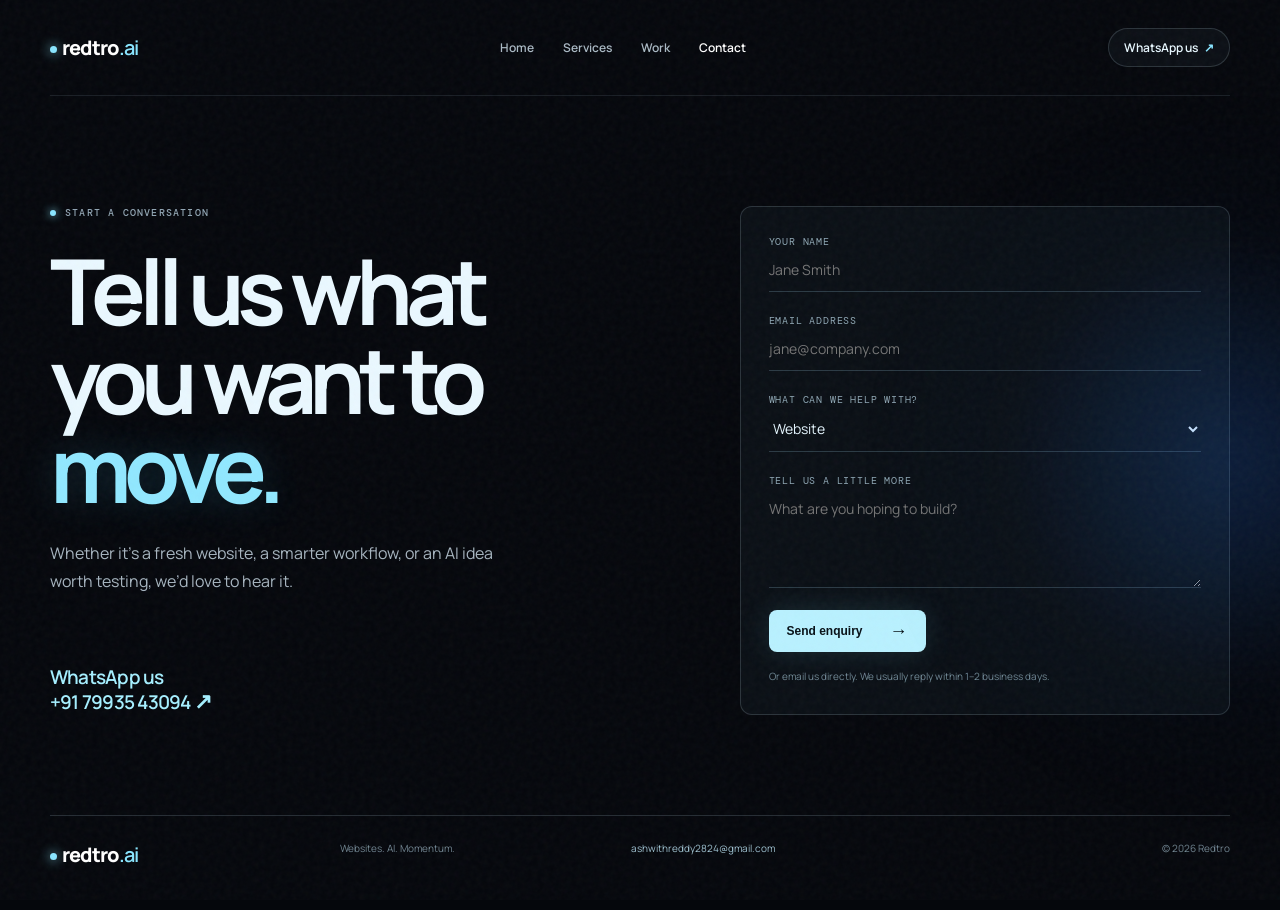
==== contact.html @ 82621772 "Add files via upload" ====
<!doctype html><html lang="en"><head><meta charset="UTF-8" /><meta name="viewport" content="width=device-width, initial-scale=1.0" /><title>Start a Project — Redtro</title><link rel="preconnect" href="https://fonts.googleapis.com" /><link rel="preconnect" href="https://fonts.gstatic.com" crossorigin /><link href="https://fonts.googleapis.com/css2?family=DM+Mono:wght@400;500&family=Manrope:wght@400;500;600;700;800&display=swap" rel="stylesheet" /><link rel="stylesheet" href="styles.css" /></head><body><div class="noise"></div><div class="ambient ambient-one"></div><header class="nav wrap"><a class="brand" href="index.html"><span class="brand-dot"></span>redtro<span>.ai</span></a><nav><a href="index.html">Home</a><a href="services.html">Services</a><a href="portfolio.html">Work</a><a class="active" href="contact.html">Contact</a></nav><a class="nav-cta" href="https://wa.me/917993543094" target="_blank" rel="noopener">WhatsApp us <span>↗</span></a></header><main class="contact-page wrap"><div><div class="eyebrow"><i></i> Start a conversation</div><h1>Tell us what<br />you want to <em>move.</em></h1><p class="page-intro">Whether it’s a fresh website, a smarter workflow, or an AI idea worth testing, we’d love to hear it.</p><a class="email-link" href="https://wa.me/917993543094" target="_blank" rel="noopener">WhatsApp us<br />+91 79935 43094 <span>↗</span></a></div><form action="mailto:ashwithreddy2824@gmail.com" method="post" enctype="text/plain"><label>Your name<input name="name" required placeholder="Jane Smith" /></label><label>Email address<input name="email" type="email" required placeholder="jane@company.com" /></label><label>What can we help with?<select name="service"><option>Website</option><option>AI Automation</option><option>AI Agent</option><option>Something else</option></select></label><label>Tell us a little more<textarea name="message" rows="4" placeholder="What are you hoping to build?"></textarea></label><button class="button button-primary" type="submit">Send enquiry <span>→</span></button><p class="form-note">Or email us directly. We usually reply within 1–2 business days.</p></form></main><footer class="wrap"><a class="brand" href="index.html"><span class="brand-dot"></span>redtro<span>.ai</span></a><p>Websites. AI. Momentum.</p><a href="mailto:ashwithreddy2824@gmail.com">ashwithreddy2824@gmail.com</a><span>© 2026 Redtro</span></footer><script src="script.js"></script></body></html>
---- styles.css ----
:root{--ink:#05070c;--surface:#0a1019;--line:rgba(202,233,255,.16);--pale:#eaf8ff;--muted:#8da0ae;--blue:#89e6ff;--deep:#1767ff}*{box-sizing:border-box}html{scroll-behavior:smooth}body{margin:0;background:var(--ink);color:var(--pale);font-family:Manrope,Arial,sans-serif;overflow-x:hidden}.wrap{width:min(1180px,calc(100% - 64px));margin:auto}.noise{position:fixed;inset:0;pointer-events:none;z-index:10;opacity:.045;background-image:url("data:image/svg+xml,%3Csvg viewBox='0 0 180 180' xmlns='http://www.w3.org/2000/svg'%3E%3Cfilter id='n'%3E%3CfeTurbulence type='fractalNoise' baseFrequency='.9' numOctaves='4' stitchTiles='stitch'/%3E%3C/filter%3E%3Crect width='100%25' height='100%25' filter='url(%23n)' opacity='.9'/%3E%3C/svg%3E")}.ambient{position:absolute;border-radius:50%;filter:blur(20px);pointer-events:none}.ambient-one{width:720px;height:720px;right:-310px;top:100px;background:radial-gradient(circle,rgba(38,125,255,.2),rgba(9,29,67,.06) 44%,transparent 70%)}.ambient-two{width:600px;height:600px;left:-350px;top:750px;background:radial-gradient(circle,rgba(91,231,255,.12),transparent 68%)}.nav{height:96px;display:flex;align-items:center;justify-content:space-between;position:relative;z-index:2;border-bottom:1px solid rgba(203,231,255,.1)}.brand{font-size:20px;font-weight:800;letter-spacing:-1px;text-decoration:none;color:white}.brand span:last-child{color:var(--blue);font-weight:600}.brand-dot{display:inline-block;width:7px;height:7px;margin:0 5px 2px 0;background:var(--blue);border-radius:50%;box-shadow:0 0 12px var(--blue)}nav{display:flex;gap:29px}nav a,.nav-cta{font-size:12px;font-weight:600;text-decoration:none;color:#aab9c4;transition:.2s}.nav a:hover,.nav a.active{color:#fff}.nav-cta{color:#e8f8ff;padding:10px 15px;border:1px solid var(--line);border-radius:99px;background:rgba(175,231,255,.04)}.nav-cta span{color:var(--blue);margin-left:4px}.hero{position:relative;min-height:730px;padding-top:127px}.eyebrow,.section-label{font:500 10px 'DM Mono',monospace;letter-spacing:.12em;text-transform:uppercase;color:#91a5b3}.eyebrow{display:flex;align-items:center;gap:9px}.eyebrow i{width:6px;height:6px;border-radius:50%;background:var(--blue);box-shadow:0 0 9px var(--blue)}h1,h2,h3,p{margin-top:0}h1{font-size:clamp(50px,7.2vw,91px);line-height:.98;letter-spacing:-.078em;font-weight:700;margin:26px 0 25px;position:relative;z-index:1}h1 em{font-style:normal;color:#91e8ff;text-shadow:0 0 40px rgba(89,214,255,.18)}.hero-copy,.page-intro{font-size:16px;line-height:1.75;color:#a7b5c0;max-width:510px}.hero-actions{display:flex;gap:12px;margin-top:34px}.button{display:inline-flex;align-items:center;gap:27px;padding:14px 18px;border-radius:8px;text-decoration:none;font-size:12px;font-weight:700;transition:transform .2s,background .2s;border:0;cursor:pointer}.button:hover{transform:translateY(-2px)}.button-primary{color:#071017;background:#b9f1ff;box-shadow:0 0 30px rgba(123,230,255,.13)}.button-primary span{font-size:18px;line-height:12px}.button-quiet{color:#d4e4eb;background:rgba(207,239,255,.05);border:1px solid var(--line)}.hero-orbit{position:absolute;width:400px;height:400px;right:42px;top:174px}.orbit-core{position:absolute;width:185px;height:185px;left:106px;top:105px;border-radius:50%;background:radial-gradient(circle at 35% 28%,#c5f9ff 0,#78e7ff 12%,#1371f7 42%,#09204e 64%,#071020 74%);box-shadow:0 0 60px rgba(43,172,255,.4),inset -16px -20px 45px #04112c;display:grid;place-items:center}.orbit-core:after{content:"";position:absolute;inset:10px;border-radius:inherit;border:1px solid rgba(231,255,255,.25)}.orbit-core span{font:700 70px Manrope;color:#d9ffff;opacity:.9;text-shadow:0 2px 15px #1469e5;z-index:1}.orbit-line{position:absolute;inset:17px;border-radius:50%;border:1px solid rgba(164,235,255,.25);transform:rotate(-24deg) scaleY(.48)}.orbit-chip{position:absolute;color:#c8f8ff;font:500 10px 'DM Mono';letter-spacing:.1em;border:1px solid rgba(178,239,255,.36);padding:9px 11px;border-radius:99px;background:rgba(3,19,45,.65);backdrop-filter:blur(10px)}.chip-one{top:35px;right:47px}.chip-two{bottom:62px;left:4px}.orbit-dot{width:7px;height:7px;border-radius:50%;position:absolute;background:#c9faff;box-shadow:0 0 14px #67e4ff}.dot-one{left:42px;top:125px}.dot-two{right:57px;bottom:94px}.hero-bottom{position:absolute;bottom:31px;width:calc(100% - 64px);display:flex;align-items:center;gap:14px;font:10px 'DM Mono';letter-spacing:.08em;color:#60737f;text-transform:uppercase}.hero-bottom span:last-child{margin-left:auto}.scroll-line{width:46px;height:1px;background:#314653}.section-grid{display:grid;grid-template-columns:210px 1fr;gap:50px;padding:132px 0 55px;border-top:1px solid var(--line)}h2{font-size:clamp(34px,4.5vw,59px);line-height:1.05;letter-spacing:-.065em}.lead{font-size:17px;line-height:1.75;color:#9baeb9;max-width:515px;margin:25px 0 28px}.text-link{font-size:12px;color:#c7f6ff;text-decoration:none;font-weight:700}.text-link span{font-size:17px;margin-left:7px}.services-preview{display:grid;grid-template-columns:1.18fr 1fr 1fr;gap:12px;padding:65px 0 135px}.service-card{min-height:390px;padding:27px;position:relative;border:1px solid var(--line);border-radius:12px;background:linear-gradient(145deg,rgba(170,230,255,.08),rgba(10,22,36,.16) 55%);overflow:hidden;transition:transform .3s,border .3s}.service-card:hover{transform:translateY(-6px);border-color:rgba(164,234,255,.35)}.service-card.featured{background:linear-gradient(145deg,rgba(67,170,251,.22),rgba(8,17,34,.48) 72%)}.card-index{font:11px 'DM Mono';color:#95b3c3}.service-icon{width:72px;height:72px;margin:37px 0 25px;color:#9ceeff}.web-icon{border:1px solid #8be5ff;border-radius:12px;position:relative;background:rgba(104,219,255,.08)}.web-icon:before,.web-icon:after,.web-icon span{content:"";position:absolute;border:1px solid rgba(177,243,255,.85);border-radius:2px}.web-icon:before{width:34px;height:24px;top:22px;left:18px}.web-icon:after{width:16px;height:11px;top:29px;left:27px}.web-icon span{width:16px;height:2px;top:34px;left:27px}.flow-icon{position:relative}.flow-icon b{position:absolute;width:14px;height:14px;border:1px solid #9beeff;border-radius:50%;box-shadow:0 0 12px rgba(132,234,255,.5)}.flow-icon b:nth-child(1){left:0;top:29px}.flow-icon b:nth-child(2){right:0;top:8px}.flow-icon b:nth-child(3){right:0;bottom:8px}.flow-icon:before,.flow-icon:after{content:"";position:absolute;width:38px;border-top:1px solid #9beeff;left:14px}.flow-icon:before{top:28px;transform:rotate(-28deg)}.flow-icon:after{bottom:27px;transform:rotate(28deg)}.agent-icon{display:grid;place-items:center;font-size:35px;border:1px solid rgba(158,238,255,.7);border-radius:50%;box-shadow:inset 0 0 22px rgba(104,235,255,.17),0 0 17px rgba(104,235,255,.1)}.service-card h3{font-size:25px;line-height:1.08;letter-spacing:-.055em;margin-bottom:13px}.service-card p{font-size:12px;line-height:1.65;color:#9aadbb;max-width:260px}.price{position:absolute;bottom:52px;color:#8297a5;font:10px 'DM Mono';text-transform:uppercase;letter-spacing:.05em}.price strong{color:#d7faff;font-weight:500}.service-card>a{position:absolute;bottom:25px;font-size:11px;color:#c1f5ff;text-decoration:none;font-weight:700}.statement{min-height:415px;border-top:1px solid var(--line);border-bottom:1px solid var(--line);display:flex;align-items:center;justify-content:center;position:relative;overflow:hidden}.statement-glow{width:650px;height:270px;position:absolute;bottom:-200px;background:#298df7;filter:blur(90px);opacity:.35;border-radius:50%}.statement p{font-size:clamp(35px,5.5vw,70px);letter-spacing:-.075em;font-weight:600;text-align:center;position:relative}.statement p span{color:#91e8ff}.statement-meta{position:absolute;bottom:25px;left:0;right:0;display:flex;justify-content:space-between;font:10px 'DM Mono';color:#68808e;text-transform:uppercase}.work-preview{padding-top:135px}.work-preview>div:nth-child(2){position:relative}.top-link{position:absolute;right:0;bottom:5px}.projects{grid-column:2;display:grid;grid-template-columns:1.3fr 1fr;gap:14px;margin-top:35px}.project{text-decoration:none;color:white}.project-visual{height:340px;border-radius:10px;overflow:hidden;position:relative;border:1px solid var(--line)}.project-one .project-visual{background:linear-gradient(145deg,#ddeacc,#5a7654);padding:28px}.mock-nav{height:6px;width:70px;border-radius:9px;background:#17241b;opacity:.5}.mock-title{font-size:37px;line-height:.98;letter-spacing:-.07em;color:#102415;margin-top:83px}.mock-circle{position:absolute;width:250px;height:250px;background:#c1e4af;border-radius:50%;right:-53px;bottom:-115px}.project-two .project-visual{background:linear-gradient(145deg,#061c3e,#0d56a2);display:grid;place-items:center}.dashboard{width:72%;height:67%;padding:23px;background:rgba(3,14,35,.65);border:1px solid rgba(176,237,255,.23);border-radius:10px;box-shadow:0 18px 40px #031127}.dashboard span{font:10px 'DM Mono';color:#95b6cc}.dashboard strong{font-size:52px;letter-spacing:-.07em;display:block;margin-top:10px}.chart{display:flex;align-items:end;gap:6px;height:54px;margin-top:13px}.chart i{display:block;flex:1;background:#76ddff;border-radius:3px 3px 0 0}.chart i:nth-child(1){height:25%}.chart i:nth-child(2){height:40%}.chart i:nth-child(3){height:34%}.chart i:nth-child(4){height:78%}.chart i:nth-child(5){height:56%}.chart i:nth-child(6){height:100%}.project-info{display:flex;justify-content:space-between;padding:12px 2px;font-size:11px;font-weight:600}.project-info span:last-child{color:#82a5b7}.cta{margin-top:110px;margin-bottom:85px;border:1px solid var(--line);border-radius:12px;background:linear-gradient(110deg,rgba(52,147,222,.15),rgba(37,79,117,.05));padding:54px 60px;display:flex;align-items:center;justify-content:space-between;position:relative;overflow:hidden}.cta:after{content:"";position:absolute;width:320px;height:320px;right:-80px;top:-90px;border-radius:50%;border:1px solid rgba(130,224,255,.25);box-shadow:0 0 90px rgba(45,170,255,.25)}.cta h2{margin:16px 0 0}.cta .button{position:relative;z-index:1}footer{display:grid;grid-template-columns:1.4fr 1.4fr 2fr 1fr;gap:20px;padding:25px 0 42px;border-top:1px solid var(--line);font-size:10px;color:#718591}footer a:not(.brand){color:#9fc2d1;text-decoration:none}footer span:last-child{text-align:right}.inner-page{padding:102px 0 105px}.inner-page h1,.contact-page h1{margin-top:27px}.detail-list{margin-top:110px;border-top:1px solid var(--line)}.detail-list article{display:grid;grid-template-columns:65px 1.7fr 1fr;gap:22px;padding:42px 0;border-bottom:1px solid var(--line)}.detail-list article>span{font:10px 'DM Mono';color:#84a1af}.detail-list h2{font-size:34px;margin-bottom:13px}.detail-list p{font-size:13px;line-height:1.7;color:#9cb1bd;max-width:410px}.detail-list ul{padding:0;margin:23px 0 0;list-style:none;display:grid;grid-template-columns:1fr 1fr;gap:8px;font-size:11px;color:#c0d9e4}.detail-list li:before{content:"+";color:#8fe9ff;margin-right:7px}.detail-list aside{padding-top:9px;display:flex;align-items:flex-end;flex-direction:column;justify-content:space-between}.detail-list aside strong{font-size:13px;color:#c4f6ff}.case-grid{display:grid;grid-template-columns:1.13fr .87fr;gap:48px 14px;margin-top:100px}.case-screen{height:370px;border:1px solid var(--line);border-radius:12px;position:relative;overflow:hidden;padding:27px}.case-screen small{font:10px 'DM Mono';letter-spacing:.1em}.case-caption{display:flex;justify-content:space-between;padding:13px 2px}.case-caption h3{font-size:14px;margin:0 0 3px}.case-caption p,.case-caption>span{margin:0;font:10px 'DM Mono';color:#7f9ba9}.nova .case-screen{background:#d8e7c1;color:#143523}.nova h2{font-size:51px;margin-top:70px}.nova .case-screen>span{font-size:11px;font-weight:700}.nova i{position:absolute;width:340px;height:340px;border-radius:50%;background:#80a969;right:-70px;bottom:-210px}.flow .case-screen{background:radial-gradient(circle at 70% 20%,#186ed0,#07162d 58%);padding:30px}.flow .case-screen strong{display:block;font-size:92px;line-height:1;margin-top:66px;letter-spacing:-.08em}.flow .case-screen p{font-size:12px;color:#a7d8ef}.bars{position:absolute;display:flex;bottom:0;left:0;right:0;height:93px;align-items:end;gap:9px;padding:0 28px}.bars i{background:#8eedff;flex:1;border-radius:3px 3px 0 0}.bars i:nth-child(1){height:25%}.bars i:nth-child(2){height:42%}.bars i:nth-child(3){height:38%}.bars i:nth-child(4){height:63%}.bars i:nth-child(5){height:52%}.bars i:nth-child(6){height:82%}.bars i:nth-child(7){height:100%}.aura .case-screen{background:linear-gradient(140deg,#a1b3bb,#364a56);color:#effbff}.aura h2{font-size:50px;margin-top:67px}.aura-card{position:absolute;bottom:23px;left:23px;right:23px;padding:16px;border:1px solid rgba(255,255,255,.4);font:10px 'DM Mono';letter-spacing:.08em;background:rgba(245,252,255,.14);backdrop-filter:blur(5px)}.aura-card span{float:right}.lex .case-screen{background:#eef1ef;color:#11191c}.lex-mark{font-size:32px;font-weight:800;letter-spacing:-.2em}.lex h2{font-size:42px;margin-top:66px}.chat-line{position:absolute;bottom:26px;left:26px;right:26px;border:1px solid #a9b3b2;border-radius:6px;padding:13px;font-size:11px;color:#758282}.chat-line b{float:right;color:#10191d}.demo-note{text-align:center;font:10px 'DM Mono';color:#6f8997;margin-top:80px}.contact-page{min-height:680px;padding:110px 0 100px;display:grid;grid-template-columns:1.1fr .9fr;gap:90px}.contact-page .page-intro{max-width:460px}.email-link{display:inline-block;margin-top:55px;color:#a5efff;font-size:19px;letter-spacing:-.04em;font-weight:600;line-height:1.2;text-decoration:none}.email-link span{font-size:22px}form{padding:28px;border:1px solid var(--line);border-radius:12px;background:rgba(158,222,255,.04)}label{display:block;font:10px 'DM Mono';letter-spacing:.08em;text-transform:uppercase;color:#8fa7b4;margin-bottom:22px}input,textarea,select{display:block;width:100%;background:transparent;border:0;border-bottom:1px solid rgba(177,229,255,.2);padding:12px 0;color:#e5f6ff;font:14px Manrope;outline:0;border-radius:0}select option{background:#0c1826}textarea{resize:vertical}.form-note{font-size:10px;color:#718996;line-height:1.6;margin:16px 0 0}.js .reveal,.js .service-card,.js .project,.js .detail-list article,.js .case{opacity:0;transform:translateY(18px);transition:opacity .7s ease,transform .7s ease}.js .shown{opacity:1;transform:none}.service-card:nth-child(2),.project:nth-child(2),.case:nth-child(2){transition-delay:.11s}.service-card:nth-child(3),.case:nth-child(3){transition-delay:.2s}@media(max-width:760px){.wrap{width:min(100% - 36px,1180px)}.nav{height:75px}.nav nav{display:none}.nav-cta{font-size:10px;padding:8px 10px}.hero{min-height:690px;padding-top:80px}.hero-orbit{transform:scale(.76);transform-origin:right bottom;right:-18px;top:290px}.hero-bottom{width:calc(100% - 36px)}.section-grid{grid-template-columns:1fr;gap:18px;padding-top:85px}.services-preview{grid-template-columns:1fr;padding:45px 0 90px}.service-card{min-height:330px}.statement{min-height:300px}.work-preview{padding-top:85px}.top-link{position:static}.projects{grid-column:auto;grid-template-columns:1fr;margin-top:15px}.project-visual{height:280px}.cta{margin-top:80px;margin-bottom:60px;padding:35px 25px;display:block}.cta .button{margin-top:22px}footer{grid-template-columns:1fr 1fr;padding-bottom:25px}footer p,footer a:not(.brand){display:none}footer span:last-child{text-align:right}.inner-page{padding:75px 0}.detail-list{margin-top:70px}.detail-list article{grid-template-columns:34px 1fr}.detail-list aside{grid-column:2;align-items:flex-start;gap:16px}.detail-list ul{grid-template-columns:1fr}.case-grid{grid-template-columns:1fr;margin-top:65px;gap:35px}.case-screen{height:310px}.contact-page{padding:75px 0;grid-template-columns:1fr;gap:50px}.contact-page h1{font-size:52px}h1{font-size:55px}}
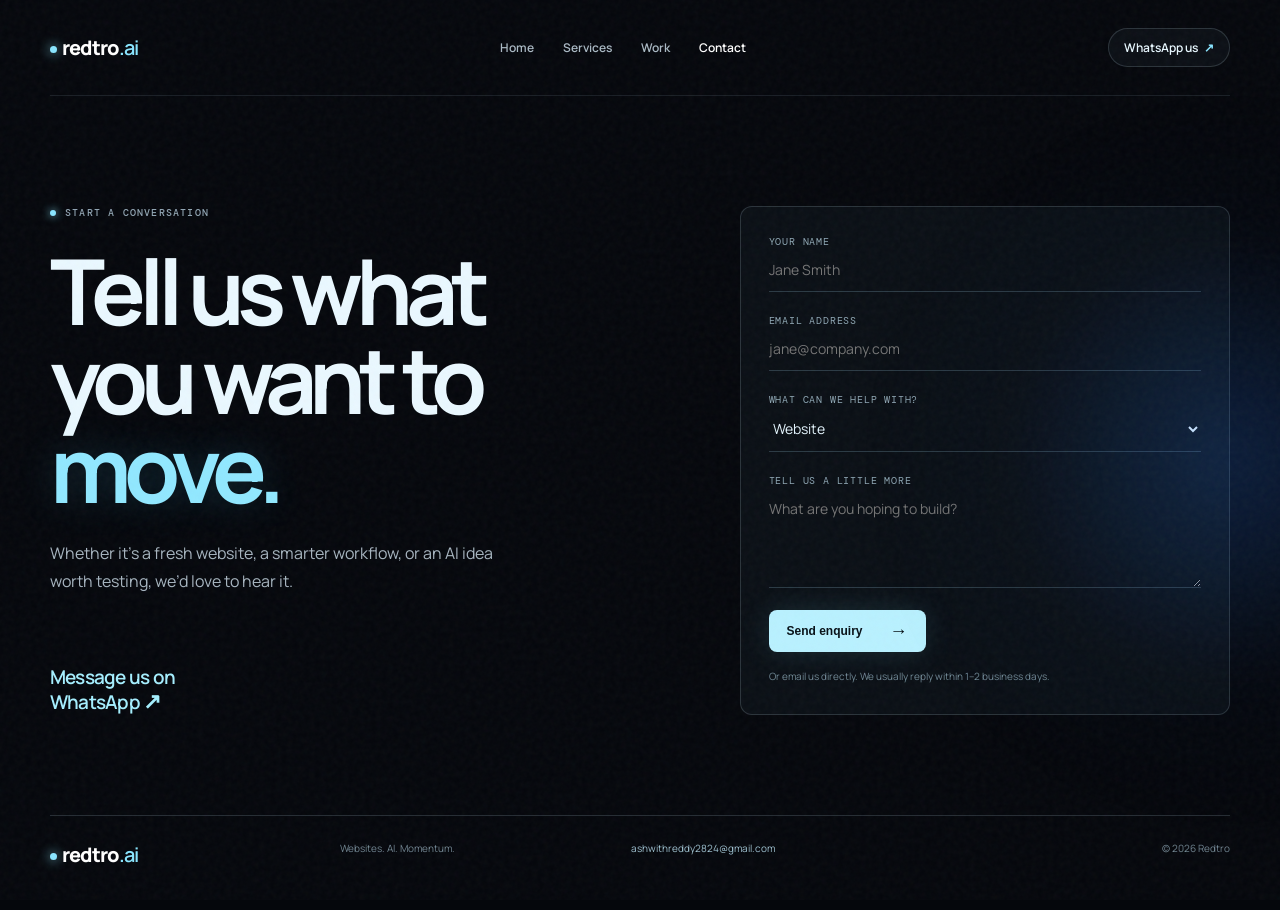
==== commit cd2d24d3: "Update contact.html" ====
--- a/contact.html
+++ b/contact.html
@@ -1 +1 @@
-<!doctype html><html lang="en"><head><meta charset="UTF-8" /><meta name="viewport" content="width=device-width, initial-scale=1.0" /><title>Start a Project — Redtro</title><link rel="preconnect" href="https://fonts.googleapis.com" /><link rel="preconnect" href="https://fonts.gstatic.com" crossorigin /><link href="https://fonts.googleapis.com/css2?family=DM+Mono:wght@400;500&family=Manrope:wght@400;500;600;700;800&display=swap" rel="stylesheet" /><link rel="stylesheet" href="styles.css" /></head><body><div class="noise"></div><div class="ambient ambient-one"></div><header class="nav wrap"><a class="brand" href="index.html"><span class="brand-dot"></span>redtro<span>.ai</span></a><nav><a href="index.html">Home</a><a href="services.html">Services</a><a href="portfolio.html">Work</a><a class="active" href="contact.html">Contact</a></nav><a class="nav-cta" href="https://wa.me/917993543094" target="_blank" rel="noopener">WhatsApp us <span>↗</span></a></header><main class="contact-page wrap"><div><div class="eyebrow"><i></i> Start a conversation</div><h1>Tell us what<br />you want to <em>move.</em></h1><p class="page-intro">Whether it’s a fresh website, a smarter workflow, or an AI idea worth testing, we’d love to hear it.</p><a class="email-link" href="https://wa.me/917993543094" target="_blank" rel="noopener">WhatsApp us<br />+91 79935 43094 <span>↗</span></a></div><form action="mailto:ashwithreddy2824@gmail.com" method="post" enctype="text/plain"><label>Your name<input name="name" required placeholder="Jane Smith" /></label><label>Email address<input name="email" type="email" required placeholder="jane@company.com" /></label><label>What can we help with?<select name="service"><option>Website</option><option>AI Automation</option><option>AI Agent</option><option>Something else</option></select></label><label>Tell us a little more<textarea name="message" rows="4" placeholder="What are you hoping to build?"></textarea></label><button class="button button-primary" type="submit">Send enquiry <span>→</span></button><p class="form-note">Or email us directly. We usually reply within 1–2 business days.</p></form></main><footer class="wrap"><a class="brand" href="index.html"><span class="brand-dot"></span>redtro<span>.ai</span></a><p>Websites. AI. Momentum.</p><a href="mailto:ashwithreddy2824@gmail.com">ashwithreddy2824@gmail.com</a><span>© 2026 Redtro</span></footer><script src="script.js"></script></body></html>
+<!doctype html><html lang="en"><head><meta charset="UTF-8" /><meta name="viewport" content="width=device-width, initial-scale=1.0" /><title>Start a Project — Redtro</title><link rel="preconnect" href="https://fonts.googleapis.com" /><link rel="preconnect" href="https://fonts.gstatic.com" crossorigin /><link href="https://fonts.googleapis.com/css2?family=DM+Mono:wght@400;500&family=Manrope:wght@400;500;600;700;800&display=swap" rel="stylesheet" /><link rel="stylesheet" href="styles.css" /></head><body><div class="noise"></div><div class="ambient ambient-one"></div><header class="nav wrap"><a class="brand" href="index.html"><span class="brand-dot"></span>redtro<span>.ai</span></a><nav><a href="index.html">Home</a><a href="services.html">Services</a><a href="portfolio.html">Work</a><a class="active" href="contact.html">Contact</a></nav><a class="nav-cta" href="https://wa.me/917993543094" target="_blank" rel="noopener">WhatsApp us <span>↗</span></a></header><main class="contact-page wrap"><div><div class="eyebrow"><i></i> Start a conversation</div><h1>Tell us what<br />you want to <em>move.</em></h1><p class="page-intro">Whether it’s a fresh website, a smarter workflow, or an AI idea worth testing, we’d love to hear it.</p><a class="email-link" href="https://wa.me/917993543094" target="_blank" rel="noopener">Message us on<br />WhatsApp <span>↗</span></a></div><form action="mailto:ashwithreddy2824@gmail.com" method="post" enctype="text/plain"><label>Your name<input name="name" required placeholder="Jane Smith" /></label><label>Email address<input name="email" type="email" required placeholder="jane@company.com" /></label><label>What can we help with?<select name="service"><option>Website</option><option>AI Automation</option><option>AI Agent</option><option>Something else</option></select></label><label>Tell us a little more<textarea name="message" rows="4" placeholder="What are you hoping to build?"></textarea></label><button class="button button-primary" type="submit">Send enquiry <span>→</span></button><p class="form-note">Or email us directly. We usually reply within 1–2 business days.</p></form></main><footer class="wrap"><a class="brand" href="index.html"><span class="brand-dot"></span>redtro<span>.ai</span></a><p>Websites. AI. Momentum.</p><a href="mailto:ashwithreddy2824@gmail.com">ashwithreddy2824@gmail.com</a><span>© 2026 Redtro</span></footer><script src="script.js"></script></body></html>
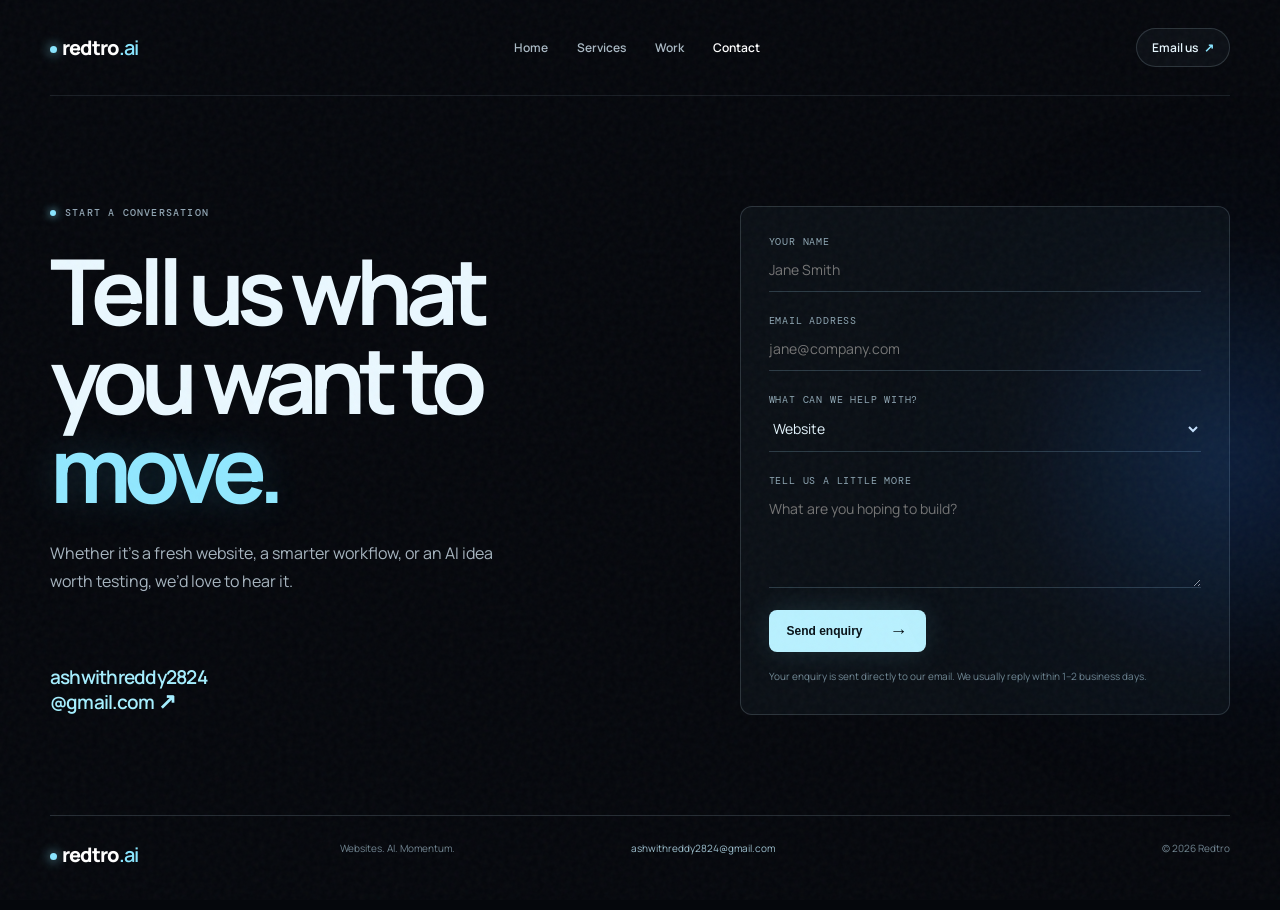
==== commit 7a1451c0: "Update contact.html" ====
--- a/contact.html
+++ b/contact.html
@@ -1 +1 @@
-<!doctype html><html lang="en"><head><meta charset="UTF-8" /><meta name="viewport" content="width=device-width, initial-scale=1.0" /><title>Start a Project — Redtro</title><link rel="preconnect" href="https://fonts.googleapis.com" /><link rel="preconnect" href="https://fonts.gstatic.com" crossorigin /><link href="https://fonts.googleapis.com/css2?family=DM+Mono:wght@400;500&family=Manrope:wght@400;500;600;700;800&display=swap" rel="stylesheet" /><link rel="stylesheet" href="styles.css" /></head><body><div class="noise"></div><div class="ambient ambient-one"></div><header class="nav wrap"><a class="brand" href="index.html"><span class="brand-dot"></span>redtro<span>.ai</span></a><nav><a href="index.html">Home</a><a href="services.html">Services</a><a href="portfolio.html">Work</a><a class="active" href="contact.html">Contact</a></nav><a class="nav-cta" href="https://wa.me/917993543094" target="_blank" rel="noopener">WhatsApp us <span>↗</span></a></header><main class="contact-page wrap"><div><div class="eyebrow"><i></i> Start a conversation</div><h1>Tell us what<br />you want to <em>move.</em></h1><p class="page-intro">Whether it’s a fresh website, a smarter workflow, or an AI idea worth testing, we’d love to hear it.</p><a class="email-link" href="https://wa.me/917993543094" target="_blank" rel="noopener">Message us on<br />WhatsApp <span>↗</span></a></div><form action="mailto:ashwithreddy2824@gmail.com" method="post" enctype="text/plain"><label>Your name<input name="name" required placeholder="Jane Smith" /></label><label>Email address<input name="email" type="email" required placeholder="jane@company.com" /></label><label>What can we help with?<select name="service"><option>Website</option><option>AI Automation</option><option>AI Agent</option><option>Something else</option></select></label><label>Tell us a little more<textarea name="message" rows="4" placeholder="What are you hoping to build?"></textarea></label><button class="button button-primary" type="submit">Send enquiry <span>→</span></button><p class="form-note">Or email us directly. We usually reply within 1–2 business days.</p></form></main><footer class="wrap"><a class="brand" href="index.html"><span class="brand-dot"></span>redtro<span>.ai</span></a><p>Websites. AI. Momentum.</p><a href="mailto:ashwithreddy2824@gmail.com">ashwithreddy2824@gmail.com</a><span>© 2026 Redtro</span></footer><script src="script.js"></script></body></html>
+<!doctype html><html lang="en"><head><meta charset="UTF-8" /><meta name="viewport" content="width=device-width, initial-scale=1.0" /><title>Start a Project — Redtro</title><link rel="preconnect" href="https://fonts.googleapis.com" /><link rel="preconnect" href="https://fonts.gstatic.com" crossorigin /><link href="https://fonts.googleapis.com/css2?family=DM+Mono:wght@400;500&family=Manrope:wght@400;500;600;700;800&display=swap" rel="stylesheet" /></head><body><div class="noise"></div><div class="ambient ambient-one"></div><header class="nav wrap"><a class="brand" href="index.html"><span class="brand-dot"></span>redtro<span>.ai</span></a><nav><a href="index.html">Home</a><a href="services.html">Services</a><a href="portfolio.html">Work</a><a class="active" href="contact.html">Contact</a></nav><a class="nav-cta" href="mailto:ashwithreddy2824@gmail.com">Email us <span>↗</span></a></header><main class="contact-page wrap"><div><div class="eyebrow"><i></i> Start a conversation</div><h1>Tell us what<br />you want to <em>move.</em></h1><p class="page-intro">Whether it’s a fresh website, a smarter workflow, or an AI idea worth testing, we’d love to hear it.</p><a class="email-link" href="mailto:ashwithreddy2824@gmail.com">ashwithreddy2824<br />@gmail.com <span>↗</span></a></div><form action="https://formsubmit.co/ashwithreddy2824@gmail.com" method="POST"><input type="hidden" name="_subject" value="New Redtro website enquiry" /><input type="hidden" name="_template" value="table" /><input type="hidden" name="_captcha" value="true" /><label>Your name<input name="name" required placeholder="Jane Smith" /></label><label>Email address<input name="email" type="email" required placeholder="jane@company.com" /></label><label>What can we help with?<select name="service"><option>Website</option><option>AI Automation</option><option>AI Agent</option><option>Something else</option></select></label><label>Tell us a little more<textarea name="message" rows="4" required placeholder="What are you hoping to build?"></textarea></label><button class="button button-primary" type="submit">Send enquiry <span>→</span></button><p class="form-note">Your enquiry is sent directly to our email. We usually reply within 1–2 business days.</p></form></main><footer class="wrap"><a class="brand" href="index.html"><span class="brand-dot"></span>redtro<span>.ai</span></a><p>Websites. AI. Momentum.</p><a href="mailto:ashwithreddy2824@gmail.com">ashwithreddy2824@gmail.com</a><span>© 2026 Redtro</span></footer><script src="script.js"></script><link rel="stylesheet" href="styles.css" /></body></html>
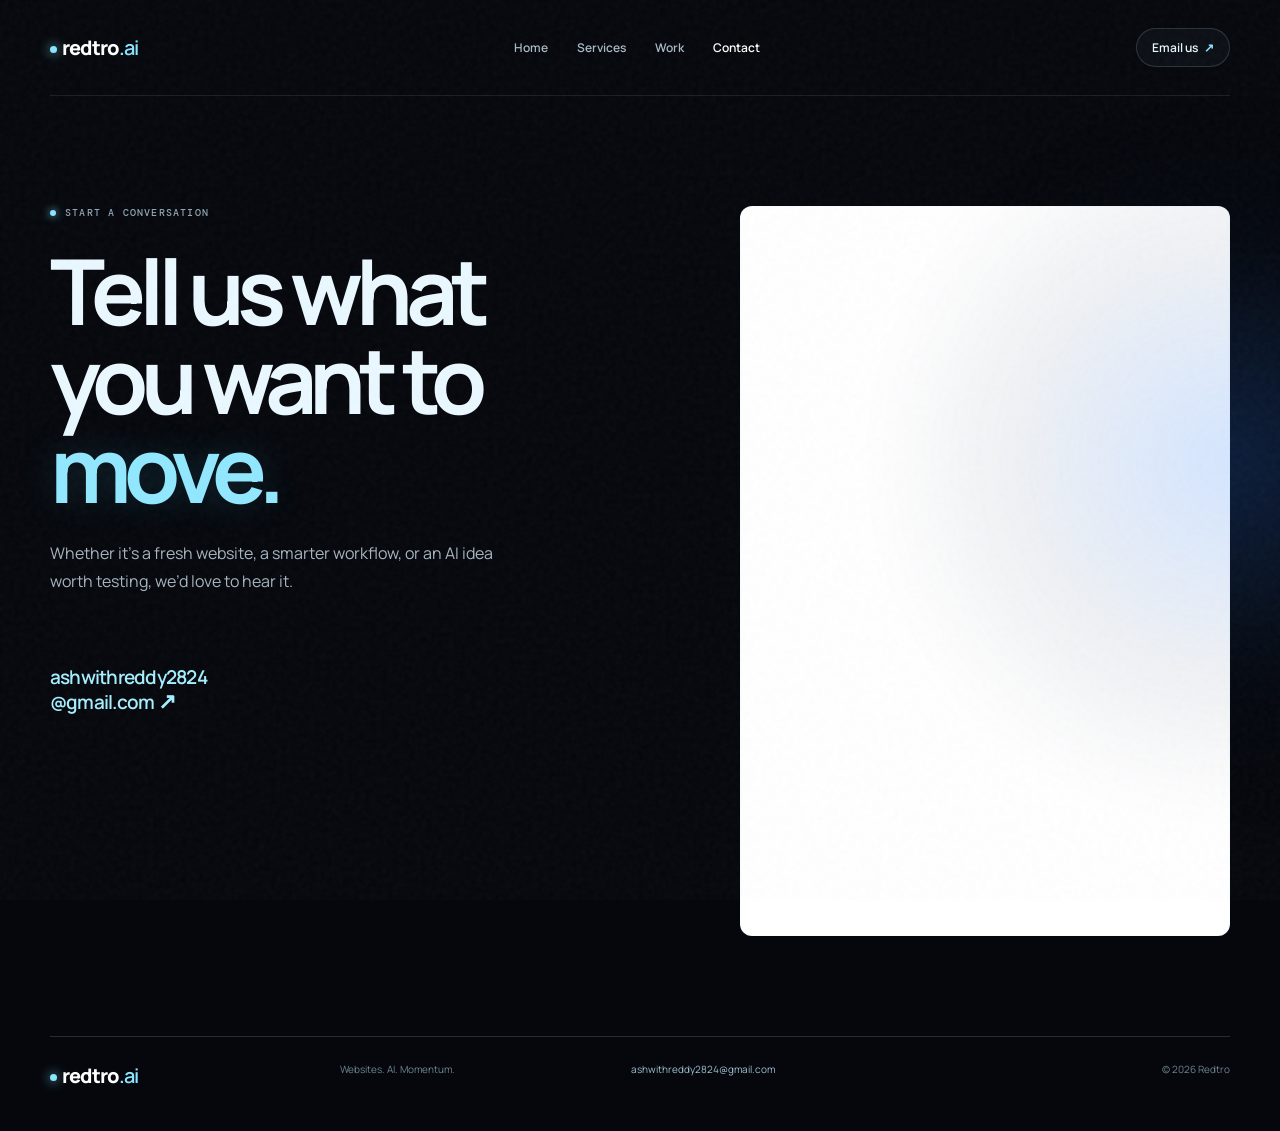
==== commit bea42e9a: "Update contact.html" ====
--- a/contact.html
+++ b/contact.html
@@ -1 +1 @@
-<!doctype html><html lang="en"><head><meta charset="UTF-8" /><meta name="viewport" content="width=device-width, initial-scale=1.0" /><title>Start a Project — Redtro</title><link rel="preconnect" href="https://fonts.googleapis.com" /><link rel="preconnect" href="https://fonts.gstatic.com" crossorigin /><link href="https://fonts.googleapis.com/css2?family=DM+Mono:wght@400;500&family=Manrope:wght@400;500;600;700;800&display=swap" rel="stylesheet" /></head><body><div class="noise"></div><div class="ambient ambient-one"></div><header class="nav wrap"><a class="brand" href="index.html"><span class="brand-dot"></span>redtro<span>.ai</span></a><nav><a href="index.html">Home</a><a href="services.html">Services</a><a href="portfolio.html">Work</a><a class="active" href="contact.html">Contact</a></nav><a class="nav-cta" href="mailto:ashwithreddy2824@gmail.com">Email us <span>↗</span></a></header><main class="contact-page wrap"><div><div class="eyebrow"><i></i> Start a conversation</div><h1>Tell us what<br />you want to <em>move.</em></h1><p class="page-intro">Whether it’s a fresh website, a smarter workflow, or an AI idea worth testing, we’d love to hear it.</p><a class="email-link" href="mailto:ashwithreddy2824@gmail.com">ashwithreddy2824<br />@gmail.com <span>↗</span></a></div><form action="https://formsubmit.co/ashwithreddy2824@gmail.com" method="POST"><input type="hidden" name="_subject" value="New Redtro website enquiry" /><input type="hidden" name="_template" value="table" /><input type="hidden" name="_captcha" value="true" /><label>Your name<input name="name" required placeholder="Jane Smith" /></label><label>Email address<input name="email" type="email" required placeholder="jane@company.com" /></label><label>What can we help with?<select name="service"><option>Website</option><option>AI Automation</option><option>AI Agent</option><option>Something else</option></select></label><label>Tell us a little more<textarea name="message" rows="4" required placeholder="What are you hoping to build?"></textarea></label><button class="button button-primary" type="submit">Send enquiry <span>→</span></button><p class="form-note">Your enquiry is sent directly to our email. We usually reply within 1–2 business days.</p></form></main><footer class="wrap"><a class="brand" href="index.html"><span class="brand-dot"></span>redtro<span>.ai</span></a><p>Websites. AI. Momentum.</p><a href="mailto:ashwithreddy2824@gmail.com">ashwithreddy2824@gmail.com</a><span>© 2026 Redtro</span></footer><script src="script.js"></script><link rel="stylesheet" href="styles.css" /></body></html>
+<!doctype html><html lang="en"><head><meta charset="UTF-8" /><meta name="viewport" content="width=device-width, initial-scale=1.0" /><title>Start a Project — Redtro</title><link rel="preconnect" href="https://fonts.googleapis.com" /><link rel="preconnect" href="https://fonts.gstatic.com" crossorigin /><link href="https://fonts.googleapis.com/css2?family=DM+Mono:wght@400;500&family=Manrope:wght@400;500;600;700;800&display=swap" rel="stylesheet" /><link rel="stylesheet" href="styles.css" /></head><body><div class="noise"></div><div class="ambient ambient-one"></div><header class="nav wrap"><a class="brand" href="index.html"><span class="brand-dot"></span>redtro<span>.ai</span></a><nav><a href="index.html">Home</a><a href="services.html">Services</a><a href="portfolio.html">Work</a><a class="active" href="contact.html">Contact</a></nav><a class="nav-cta" href="mailto:ashwithreddy2824@gmail.com">Email us <span>↗</span></a></header><main class="contact-page wrap"><div><div class="eyebrow"><i></i> Start a conversation</div><h1>Tell us what<br />you want to <em>move.</em></h1><p class="page-intro">Whether it’s a fresh website, a smarter workflow, or an AI idea worth testing, we’d love to hear it.</p><a class="email-link" href="mailto:ashwithreddy2824@gmail.com">ashwithreddy2824<br />@gmail.com <span>↗</span></a></div><div style="height:730px;overflow:hidden;border:1px solid rgba(202,233,255,.16);border-radius:12px;background:#fff"><iframe title="Redtro project enquiry form" src="https://docs.google.com/forms/d/e/1FAIpQLSdmMzbyJTbHjOdFrkWx8YLRt3ZrQ-f3NFz_hkxbewfzSuqM5g/viewform?embedded=true" width="100%" height="730" frameborder="0" marginheight="0" marginwidth="0" style="border:0">Loading…</iframe></div></main><footer class="wrap"><a class="brand" href="index.html"><span class="brand-dot"></span>redtro<span>.ai</span></a><p>Websites. AI. Momentum.</p><a href="mailto:ashwithreddy2824@gmail.com">ashwithreddy2824@gmail.com</a><span>© 2026 Redtro</span></footer><script src="script.js"></script></body></html>
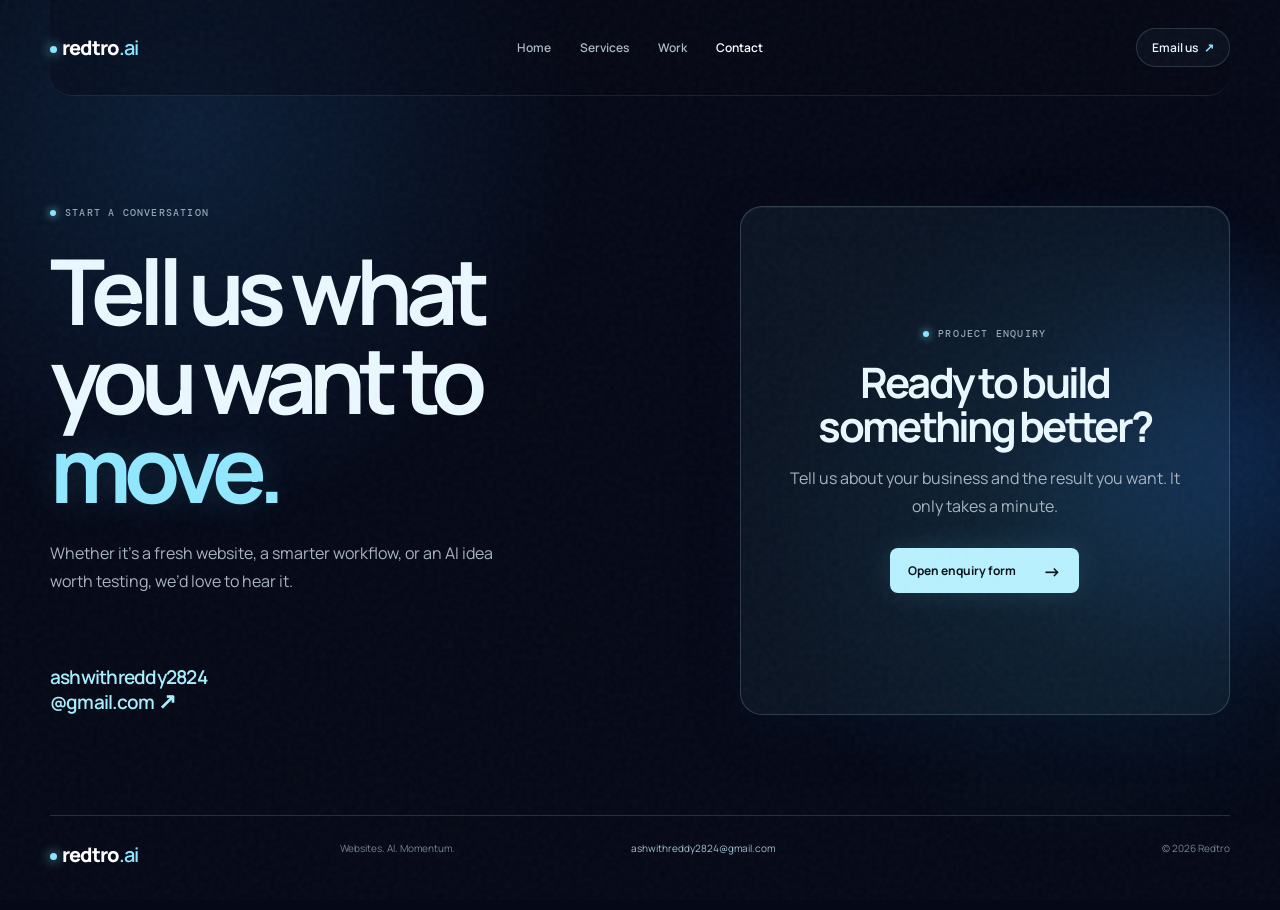
==== commit ae8a1f8b: "Update contact.html" ====
--- a/contact.html
+++ b/contact.html
@@ -1 +1 @@
-<!doctype html><html lang="en"><head><meta charset="UTF-8" /><meta name="viewport" content="width=device-width, initial-scale=1.0" /><title>Start a Project — Redtro</title><link rel="preconnect" href="https://fonts.googleapis.com" /><link rel="preconnect" href="https://fonts.gstatic.com" crossorigin /><link href="https://fonts.googleapis.com/css2?family=DM+Mono:wght@400;500&family=Manrope:wght@400;500;600;700;800&display=swap" rel="stylesheet" /><link rel="stylesheet" href="styles.css" /></head><body><div class="noise"></div><div class="ambient ambient-one"></div><header class="nav wrap"><a class="brand" href="index.html"><span class="brand-dot"></span>redtro<span>.ai</span></a><nav><a href="index.html">Home</a><a href="services.html">Services</a><a href="portfolio.html">Work</a><a class="active" href="contact.html">Contact</a></nav><a class="nav-cta" href="mailto:ashwithreddy2824@gmail.com">Email us <span>↗</span></a></header><main class="contact-page wrap"><div><div class="eyebrow"><i></i> Start a conversation</div><h1>Tell us what<br />you want to <em>move.</em></h1><p class="page-intro">Whether it’s a fresh website, a smarter workflow, or an AI idea worth testing, we’d love to hear it.</p><a class="email-link" href="mailto:ashwithreddy2824@gmail.com">ashwithreddy2824<br />@gmail.com <span>↗</span></a></div><div style="height:730px;overflow:hidden;border:1px solid rgba(202,233,255,.16);border-radius:12px;background:#fff"><iframe title="Redtro project enquiry form" src="https://docs.google.com/forms/d/e/1FAIpQLSdmMzbyJTbHjOdFrkWx8YLRt3ZrQ-f3NFz_hkxbewfzSuqM5g/viewform?embedded=true" width="100%" height="730" frameborder="0" marginheight="0" marginwidth="0" style="border:0">Loading…</iframe></div></main><footer class="wrap"><a class="brand" href="index.html"><span class="brand-dot"></span>redtro<span>.ai</span></a><p>Websites. AI. Momentum.</p><a href="mailto:ashwithreddy2824@gmail.com">ashwithreddy2824@gmail.com</a><span>© 2026 Redtro</span></footer><script src="script.js"></script></body></html>
+<!doctype html><html lang="en"><head><meta charset="UTF-8" /><meta name="viewport" content="width=device-width, initial-scale=1.0" /><title>Start a Project — Redtro</title><link rel="preconnect" href="https://fonts.googleapis.com" /><link rel="preconnect" href="https://fonts.gstatic.com" crossorigin /><link href="https://fonts.googleapis.com/css2?family=DM+Mono:wght@400;500&family=Manrope:wght@400;500;600;700;800&display=swap" rel="stylesheet" /><link rel="stylesheet" href="styles.css" /></head><body><div class="noise"></div><div class="ambient ambient-one"></div><header class="nav wrap"><a class="brand" href="index.html"><span class="brand-dot"></span>redtro<span>.ai</span></a><nav><a href="index.html">Home</a><a href="services.html">Services</a><a href="portfolio.html">Work</a><a class="active" href="contact.html">Contact</a></nav><a class="nav-cta" href="mailto:ashwithreddy2824@gmail.com">Email us <span>↗</span></a></header><main class="contact-page wrap"><div><div class="eyebrow"><i></i> Start a conversation</div><h1>Tell us what<br />you want to <em>move.</em></h1><p class="page-intro">Whether it’s a fresh website, a smarter workflow, or an AI idea worth testing, we’d love to hear it.</p><a class="email-link" href="mailto:ashwithreddy2824@gmail.com">ashwithreddy2824<br />@gmail.com <span>↗</span></a></div><div style="display:flex;min-height:390px;align-items:center;justify-content:center;padding:42px;border:1px solid rgba(202,233,255,.16);border-radius:22px;background:rgba(117,211,255,.06);backdrop-filter:blur(26px);text-align:center"><div><div class="eyebrow" style="justify-content:center"><i></i> Project enquiry</div><h2 style="font-size:42px;margin:20px 0 16px">Ready to build<br />something better?</h2><p class="page-intro" style="margin:0 auto 28px">Tell us about your business and the result you want. It only takes a minute.</p><a class="button button-primary" href="https://docs.google.com/forms/d/e/1FAIpQLSdmMzbyJTbHjOdFrkWx8YLRt3ZrQ-f3NFz_hkxbewfzSuqM5g/viewform" target="_blank" rel="noopener">Open enquiry form <span>→</span></a></div></div></main><footer class="wrap"><a class="brand" href="index.html"><span class="brand-dot"></span>redtro<span>.ai</span></a><p>Websites. AI. Momentum.</p><a href="mailto:ashwithreddy2824@gmail.com">ashwithreddy2824@gmail.com</a><span>© 2026 Redtro</span></footer><script src="script.js"></script></body></html>
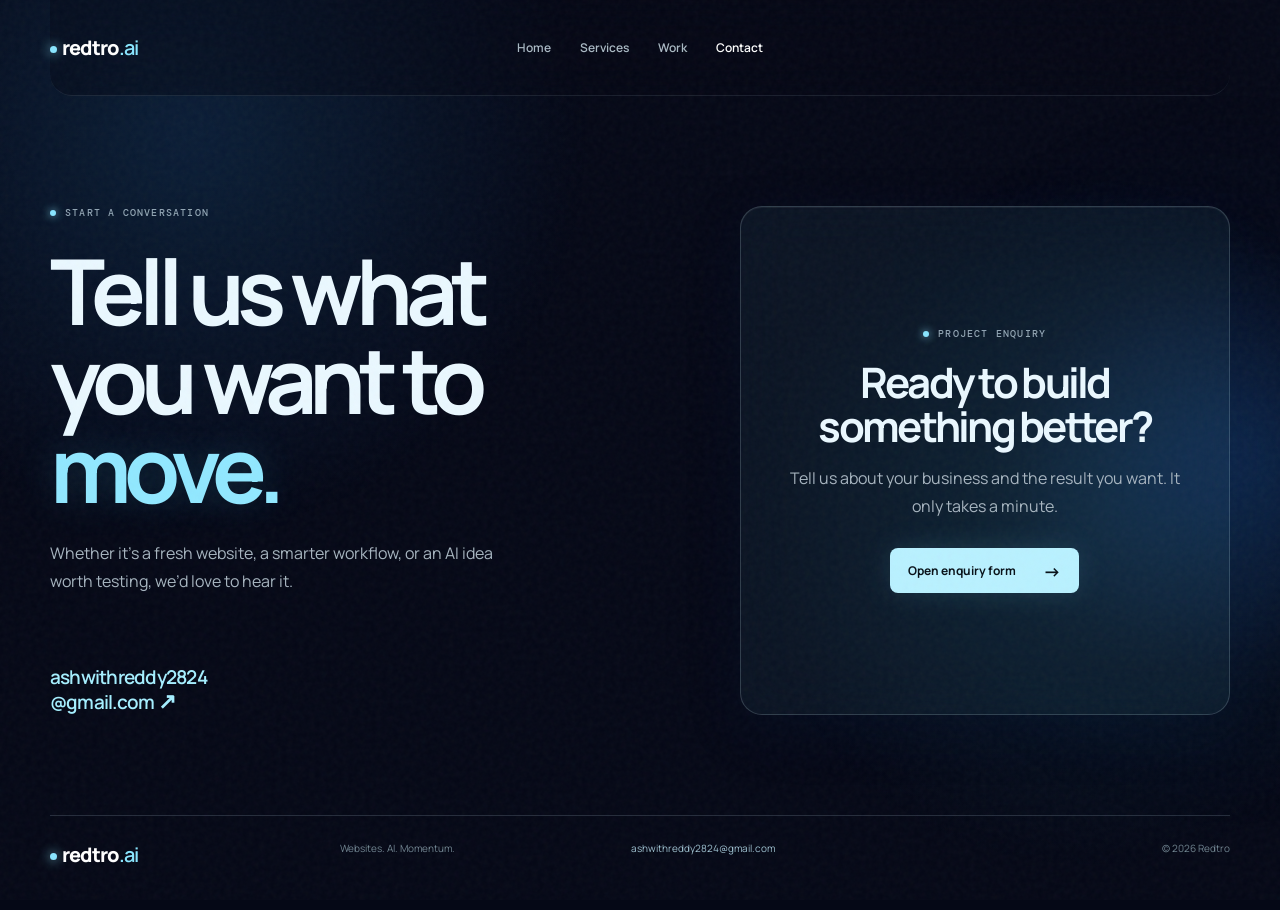
==== commit 8ab4a21b: "Update contact.html" ====
--- a/contact.html
+++ b/contact.html
@@ -1 +1 @@
-<!doctype html><html lang="en"><head><meta charset="UTF-8" /><meta name="viewport" content="width=device-width, initial-scale=1.0" /><title>Start a Project — Redtro</title><link rel="preconnect" href="https://fonts.googleapis.com" /><link rel="preconnect" href="https://fonts.gstatic.com" crossorigin /><link href="https://fonts.googleapis.com/css2?family=DM+Mono:wght@400;500&family=Manrope:wght@400;500;600;700;800&display=swap" rel="stylesheet" /><link rel="stylesheet" href="styles.css" /></head><body><div class="noise"></div><div class="ambient ambient-one"></div><header class="nav wrap"><a class="brand" href="index.html"><span class="brand-dot"></span>redtro<span>.ai</span></a><nav><a href="index.html">Home</a><a href="services.html">Services</a><a href="portfolio.html">Work</a><a class="active" href="contact.html">Contact</a></nav><a class="nav-cta" href="mailto:ashwithreddy2824@gmail.com">Email us <span>↗</span></a></header><main class="contact-page wrap"><div><div class="eyebrow"><i></i> Start a conversation</div><h1>Tell us what<br />you want to <em>move.</em></h1><p class="page-intro">Whether it’s a fresh website, a smarter workflow, or an AI idea worth testing, we’d love to hear it.</p><a class="email-link" href="mailto:ashwithreddy2824@gmail.com">ashwithreddy2824<br />@gmail.com <span>↗</span></a></div><div style="display:flex;min-height:390px;align-items:center;justify-content:center;padding:42px;border:1px solid rgba(202,233,255,.16);border-radius:22px;background:rgba(117,211,255,.06);backdrop-filter:blur(26px);text-align:center"><div><div class="eyebrow" style="justify-content:center"><i></i> Project enquiry</div><h2 style="font-size:42px;margin:20px 0 16px">Ready to build<br />something better?</h2><p class="page-intro" style="margin:0 auto 28px">Tell us about your business and the result you want. It only takes a minute.</p><a class="button button-primary" href="https://docs.google.com/forms/d/e/1FAIpQLSdmMzbyJTbHjOdFrkWx8YLRt3ZrQ-f3NFz_hkxbewfzSuqM5g/viewform" target="_blank" rel="noopener">Open enquiry form <span>→</span></a></div></div></main><footer class="wrap"><a class="brand" href="index.html"><span class="brand-dot"></span>redtro<span>.ai</span></a><p>Websites. AI. Momentum.</p><a href="mailto:ashwithreddy2824@gmail.com">ashwithreddy2824@gmail.com</a><span>© 2026 Redtro</span></footer><script src="script.js"></script></body></html>
+<!doctype html><html lang="en"><head><meta charset="UTF-8" /><meta name="viewport" content="width=device-width, initial-scale=1.0" /><title>Start a Project — Redtro</title><link rel="preconnect" href="https://fonts.googleapis.com" /><link rel="preconnect" href="https://fonts.gstatic.com" crossorigin /><link href="https://fonts.googleapis.com/css2?family=DM+Mono:wght@400;500&family=Manrope:wght@400;500;600;700;800&display=swap" rel="stylesheet" /><link rel="stylesheet" href="styles.css" /></head><body><div class="noise"></div><div class="ambient ambient-one"></div><header class="nav wrap"><a class="brand" href="index.html"><span class="brand-dot"></span>redtro<span>.ai</span></a><nav><a href="index.html">Home</a><a href="services.html">Services</a><a href="portfolio.html">Work</a><a class="active" href="contact.html">Contact</a></nav></header><main class="contact-page wrap"><div><div class="eyebrow"><i></i> Start a conversation</div><h1>Tell us what<br />you want to <em>move.</em></h1><p class="page-intro">Whether it’s a fresh website, a smarter workflow, or an AI idea worth testing, we’d love to hear it.</p><a class="email-link" href="mailto:ashwithreddy2824@gmail.com">ashwithreddy2824<br />@gmail.com <span>↗</span></a></div><div style="display:flex;min-height:390px;align-items:center;justify-content:center;padding:42px;border:1px solid rgba(202,233,255,.16);border-radius:22px;background:rgba(117,211,255,.06);backdrop-filter:blur(26px);text-align:center"><div><div class="eyebrow" style="justify-content:center"><i></i> Project enquiry</div><h2 style="font-size:42px;margin:20px 0 16px">Ready to build<br />something better?</h2><p class="page-intro" style="margin:0 auto 28px">Tell us about your business and the result you want. It only takes a minute.</p><a class="button button-primary" href="https://docs.google.com/forms/d/e/1FAIpQLSdmMzbyJTbHjOdFrkWx8YLRt3ZrQ-f3NFz_hkxbewfzSuqM5g/viewform" target="_blank" rel="noopener">Open enquiry form <span>→</span></a></div></div></main><footer class="wrap"><a class="brand" href="index.html"><span class="brand-dot"></span>redtro<span>.ai</span></a><p>Websites. AI. Momentum.</p><a href="mailto:ashwithreddy2824@gmail.com">ashwithreddy2824@gmail.com</a><span>© 2026 Redtro</span></footer><script src="script.js"></script></body></html>
